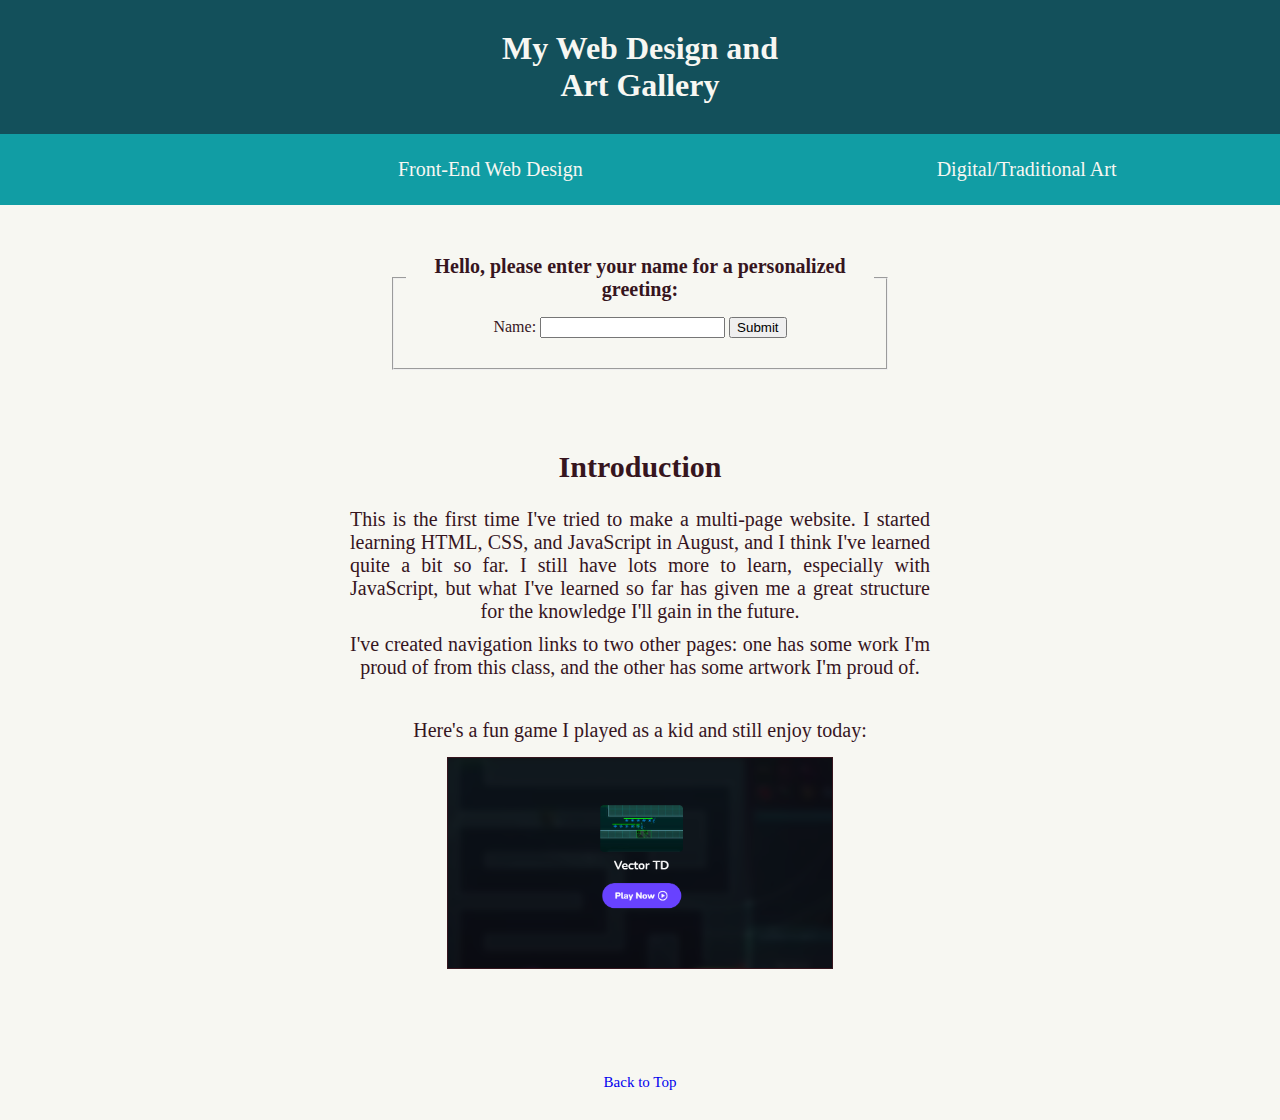
==== index.html @ f583fc67 "Update and rename final-project-landing.html to index.html" ====
<!DOCTYPE html>

<html lang="en">
    <head>
        <meta charset="UTF-8">
        <meta name="viewport" content="width=device-width, initial-scale=1.0">
        <title>Art Gallery</title>
        <link rel="stylesheet" href="css/final-project-style.css">
    </head>
    <body>
        <header>
            <h1 id="main-title">My Web Design and<br>Art Gallery</h1>
        </header>
        
        <nav>
            <ul>
                <li id="web"><a href="DIG-3174-projects.html">Front-End Web Design</a></li>
                <li id="graphic"><a href="graphic-design-projects.html">Digital/Traditional Art</a></li>
            </ul>
        </nav>

        <form name="myform">
            <fieldset>
                <legend>Hello, please enter your name for a personalized greeting:</legend>
                <label for="user-name">Name:</label>
                <input type="text" id="user-name">
                <input type="submit" id="submit">
            </fieldset>
        </form>

        <main id="landing">
            <article>
                <h2>Introduction</h2>
                <p>This is the first time I've tried to make a multi-page website. I started learning 
                    HTML, CSS, and JavaScript in August, and I think I've learned quite a bit so far. 
                    I still have lots more to learn, especially with JavaScript, but what I've learned
                    so far has given me a great structure for the knowledge I'll gain in the future.
                </p>
                <p>I've created navigation links to two other pages: one has some work I'm proud of 
                    from this class, and the other has some artwork I'm proud of.
                </p>
                <p>Here's a fun game I played as a kid and still enjoy today:</p>
    
                <a href="https://www.crazygames.com/game/vector-td"  target="_blank"><img id="vector" src="graphic-design-and-imgs/Vector-ss.png" alt="A screenshot of the Vector web game title"></a>
            </article>
        </main>

        <footer>
            <h6></h6>
            <a href="#main-title">Back to Top</a>
        </footer>
        <script src="js/final-project-script.js"></script>
    </body>
</html>
---- css/final-project-style.css ----
body {
    background-color: #F7F7F2;
    margin: 0;
    padding: 0;
}

header {
    background-color: #13505B;
}

h1 {
    text-align: center;
    font-family: Georgia, 'Times New Roman', Times, serif;
    color: #F7F7F2;
    padding: 30px;
    margin: 0;
}

#header {
    text-decoration: none;
}

nav {
    background-color: #119DA4;
    padding: 8px;
}

ul {
    list-style-type: none;
}

li {
    display: inline;
}

li a:hover {
    color: #36151E;
}

.clicked {
    font-size: 20px;
    color:#36151E
}

li a {
    font-size: 20px;
    color: #F7F7F2;
    text-decoration: none;
}

#web {
    margin-left: 350px;
}

#clicked-web {
    margin-left: 350px;
}

#graphic {
    margin-left: 350px;
}

#clicked-graphic {
    margin-left: 350px;
}

a:hover {
    color: #36151E;
}

form {
    text-align: center;
    margin: 10px 350px;
    padding: 40px 40px;
    color: #36151E;
}

legend {
    font-size: 20px;
    font-weight: bold;
}

#submit {
    margin-top: 10px;
    margin-bottom: 20px;
}

main {
    color: #36151E;
}

h2 {
    font-size: 30px;
    text-align: center;
    color: #36151E;
    margin-top: 40px;

}

p {
    font-size: 20px;
    text-align: justify;
    text-align-last: center;
    margin: 10px 350px;
}

p:last-of-type {
    margin-top: 40px;
}

img {
    border: solid #36151E 1px;
}

#vector {
    display: block;
    margin-top: 15px;
    margin-bottom: 50px;
    margin-left: auto;
    margin-right: auto;
    width: 30%;
}

h3 {
    text-align: center;
    padding-top: 50px;
}

#first-h3 {
    padding-top: 20px;
}

#small {
    display: block;
    width: 20%;
    margin: auto;
}

.big {
    width: 30%;
    margin: 5px 20px;
}

.center {
    display: block;
    margin: 5px 20px;
    margin-left: auto;
    margin-right: auto;
    width: 30%;
}

.rows::after {
    content: "";
    clear: both;
    display: table;
}

.gallery {
    float: left;
    width: 20%;
    margin: 0px 37px;
}

.gallery img {
    margin-left: 40px;
}

div img {
    width: 80%;
}

#three-pics::after {
    content: "";
    clear: both;
    display: table;
}

#three-pics h3 {
    float: left;
    margin-top: 80px;
    margin-left: 10px;
}

#three-pics img {
    float: left;
    width: 15%;
    margin: 100px 30px;
}

footer {
    text-align: center;
    font-size: 20px;
    margin-top: 100px;
}

footer a {
    font-size: 15px;
    text-decoration: none;
    padding-bottom: 30px;
}
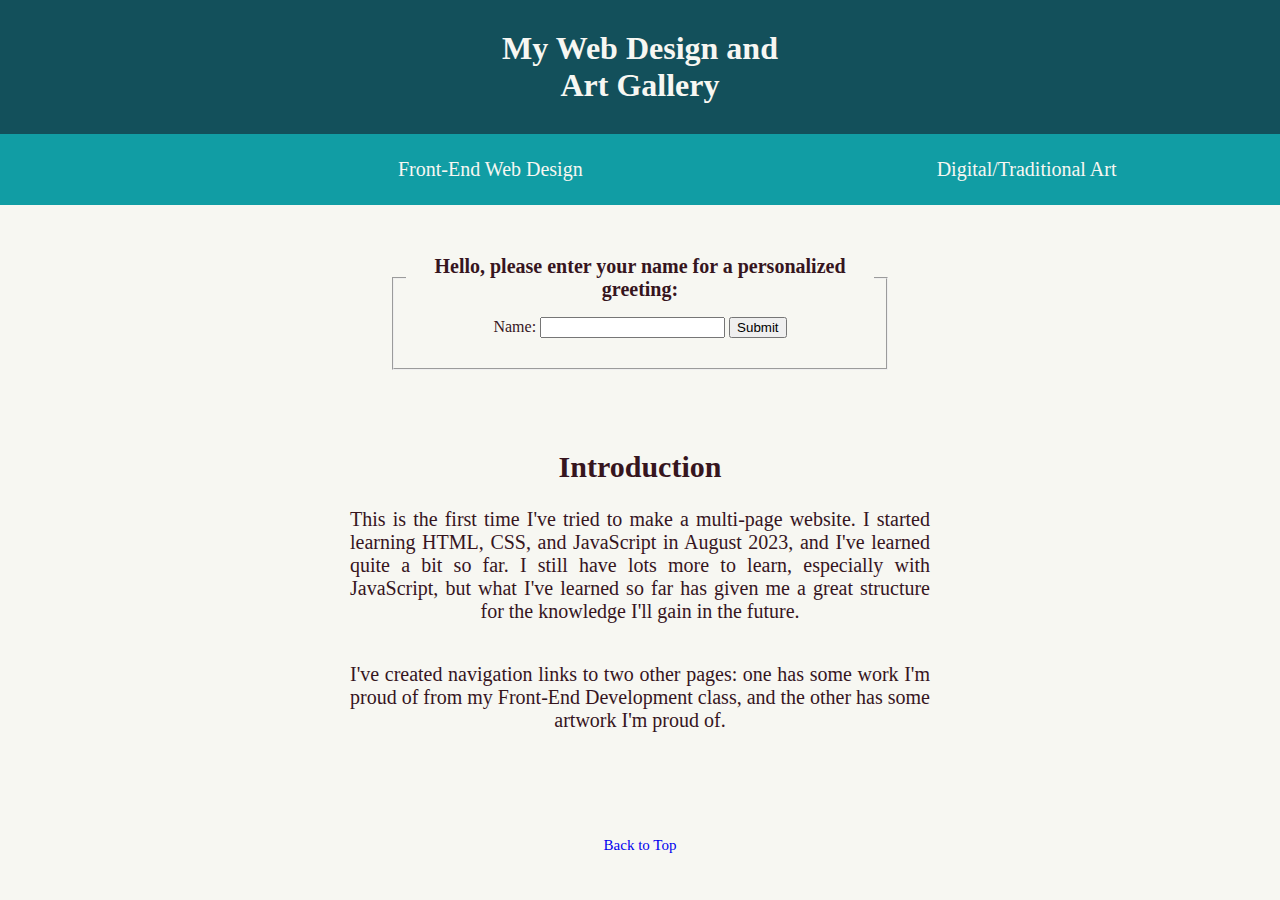
==== commit f40acc15: "removed game link, made edits to index.html" ====
--- a/index.html
+++ b/index.html
@@ -32,16 +32,13 @@
             <article>
                 <h2>Introduction</h2>
                 <p>This is the first time I've tried to make a multi-page website. I started learning 
-                    HTML, CSS, and JavaScript in August, and I think I've learned quite a bit so far. 
+                    HTML, CSS, and JavaScript in August 2023, and I've learned quite a bit so far. 
                     I still have lots more to learn, especially with JavaScript, but what I've learned
                     so far has given me a great structure for the knowledge I'll gain in the future.
                 </p>
                 <p>I've created navigation links to two other pages: one has some work I'm proud of 
-                    from this class, and the other has some artwork I'm proud of.
+                    from my Front-End Development class, and the other has some artwork I'm proud of.
                 </p>
-                <p>Here's a fun game I played as a kid and still enjoy today:</p>
-    
-                <a href="https://www.crazygames.com/game/vector-td"  target="_blank"><img id="vector" src="graphic-design-and-imgs/Vector-ss.png" alt="A screenshot of the Vector web game title"></a>
             </article>
         </main>
 
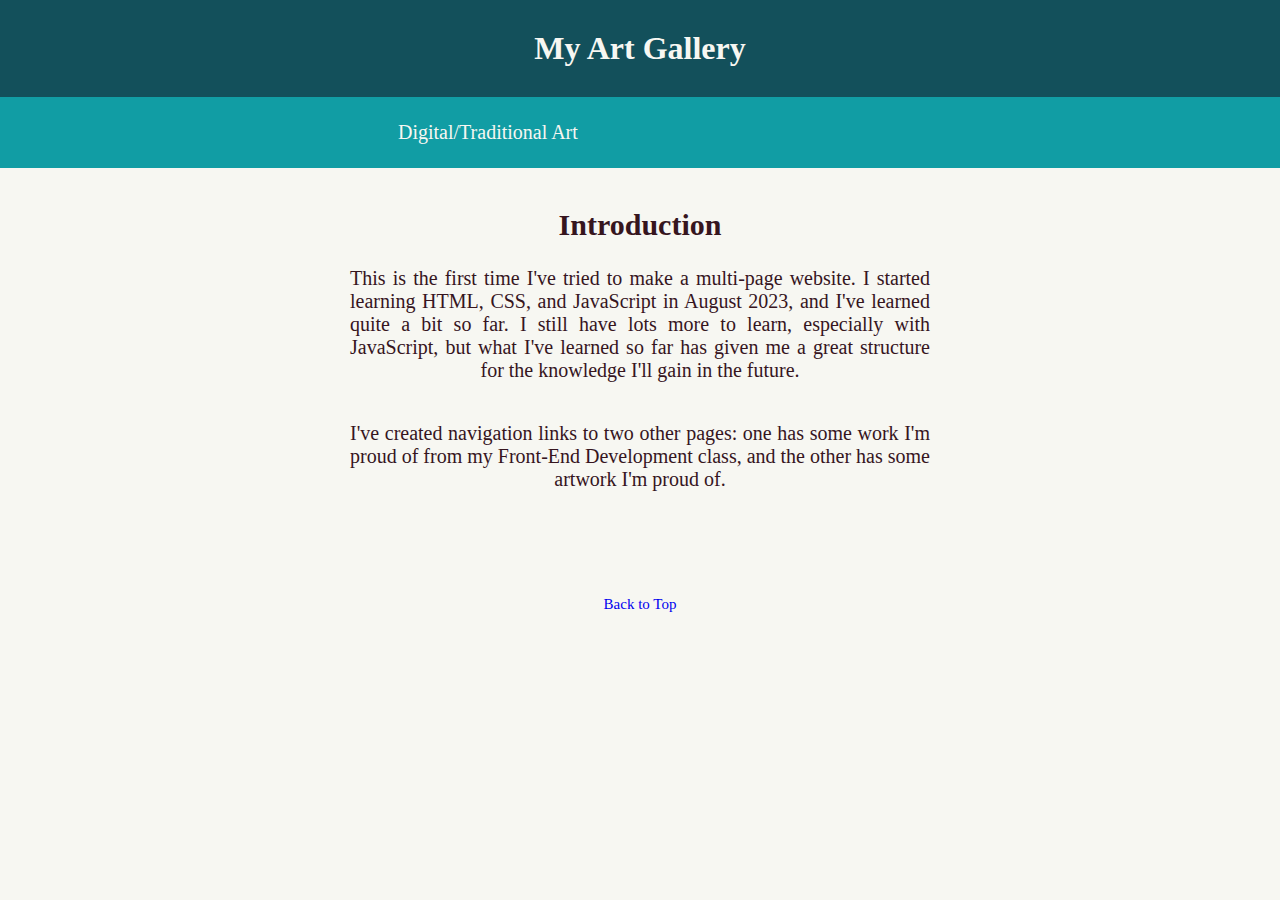
==== commit 2ea94cd8: "removed web design page from index.html" ====
--- a/index.html
+++ b/index.html
@@ -9,24 +9,14 @@
     </head>
     <body>
         <header>
-            <h1 id="main-title">My Web Design and<br>Art Gallery</h1>
+            <h1 id="main-title">My Art Gallery</h1>
         </header>
         
         <nav>
             <ul>
-                <li id="web"><a href="DIG-3174-projects.html">Front-End Web Design</a></li>
                 <li id="graphic"><a href="graphic-design-projects.html">Digital/Traditional Art</a></li>
             </ul>
         </nav>
-
-        <form name="myform">
-            <fieldset>
-                <legend>Hello, please enter your name for a personalized greeting:</legend>
-                <label for="user-name">Name:</label>
-                <input type="text" id="user-name">
-                <input type="submit" id="submit">
-            </fieldset>
-        </form>
 
         <main id="landing">
             <article>
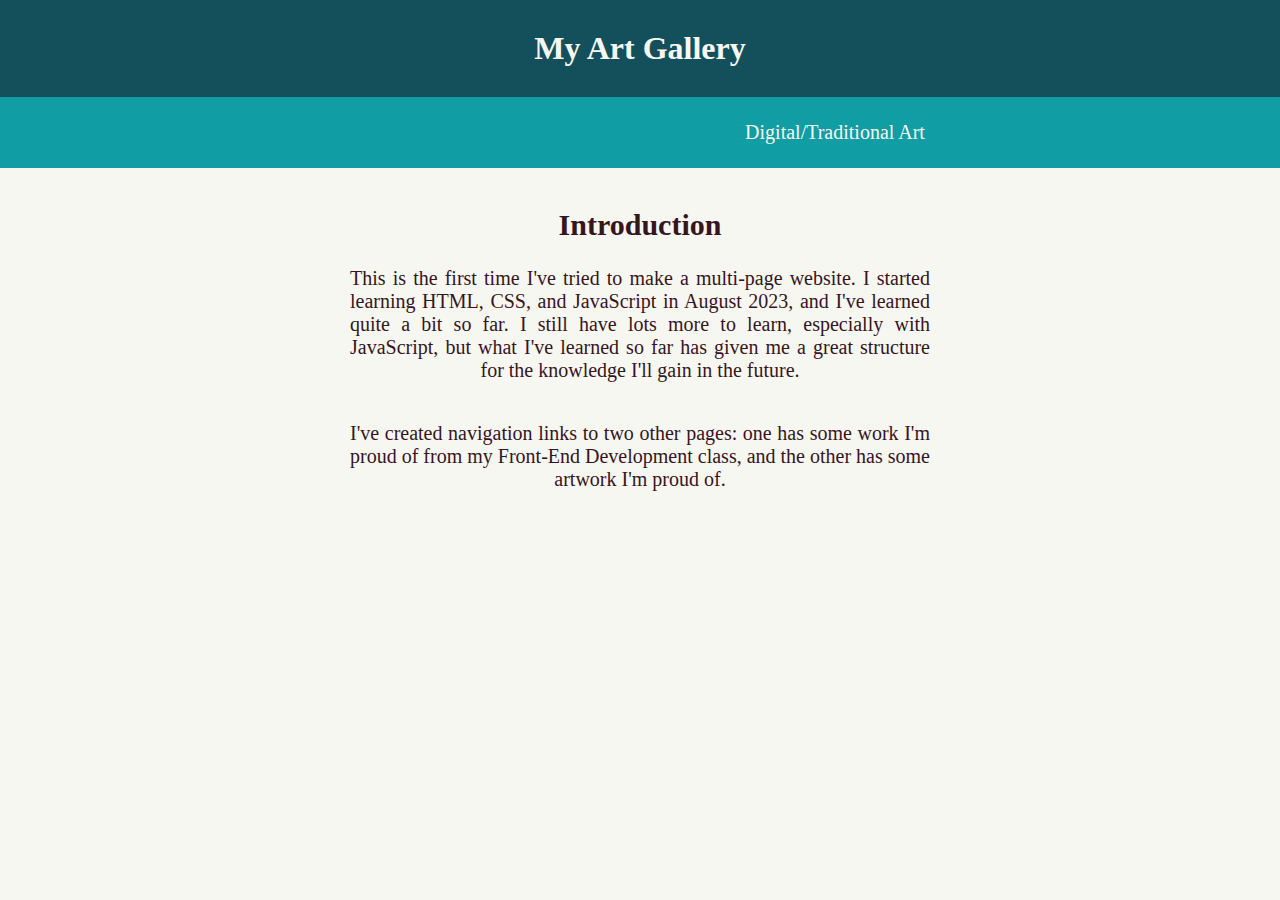
==== commit 7e940fb4: "Update index.html" ====
--- a/index.html
+++ b/index.html
@@ -32,10 +32,6 @@
             </article>
         </main>
 
-        <footer>
-            <h6></h6>
-            <a href="#main-title">Back to Top</a>
-        </footer>
         <script src="js/final-project-script.js"></script>
     </body>
 </html>
--- a/css/final-project-style.css
+++ b/css/final-project-style.css
@@ -23,6 +23,7 @@
 nav {
     background-color: #119DA4;
     padding: 8px;
+    text-align: center;
 }
 
 ul {
@@ -197,4 +198,4 @@
     font-size: 15px;
     text-decoration: none;
     padding-bottom: 30px;
-}+}
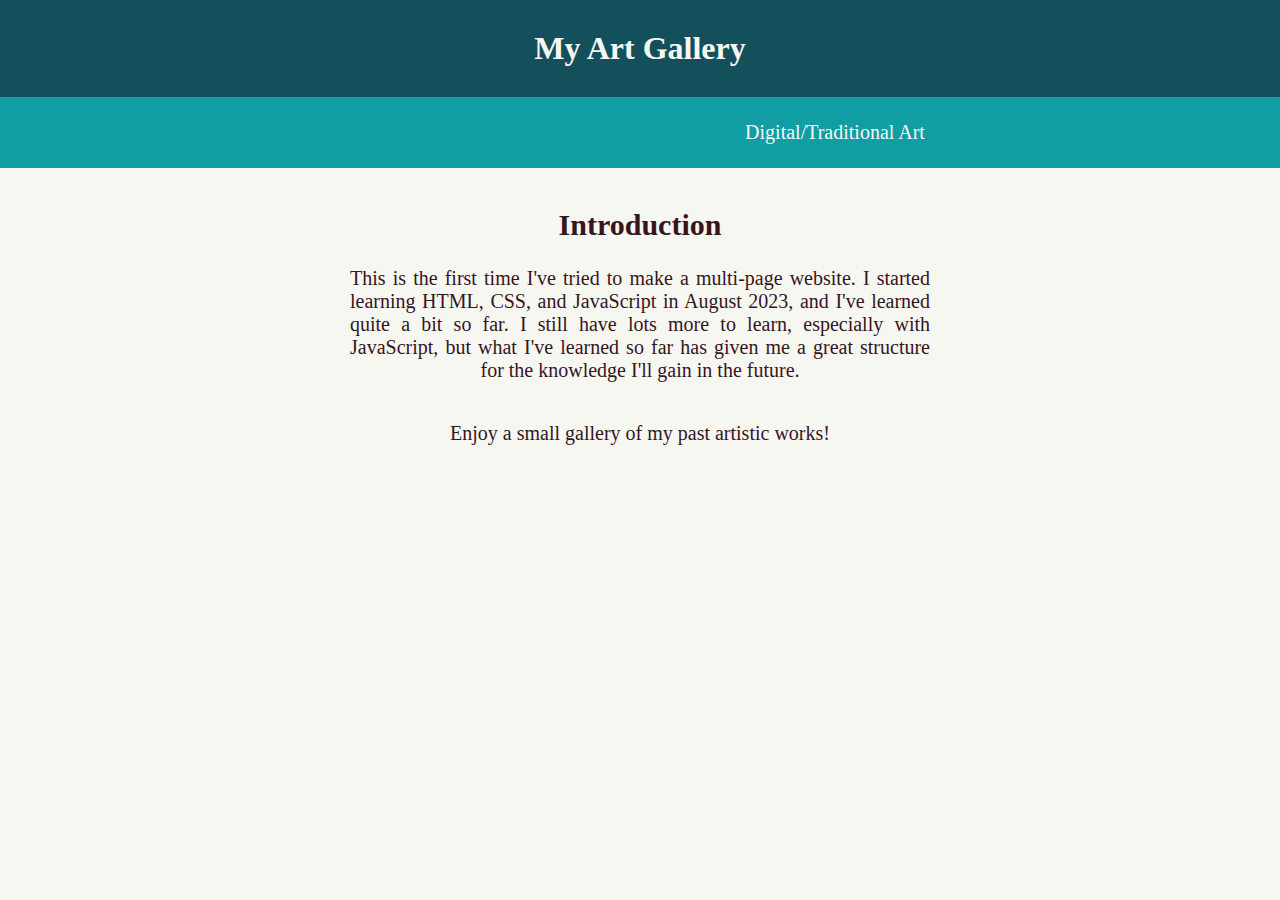
==== commit 7915ab28: "Update index.html" ====
--- a/index.html
+++ b/index.html
@@ -26,8 +26,7 @@
                     I still have lots more to learn, especially with JavaScript, but what I've learned
                     so far has given me a great structure for the knowledge I'll gain in the future.
                 </p>
-                <p>I've created navigation links to two other pages: one has some work I'm proud of 
-                    from my Front-End Development class, and the other has some artwork I'm proud of.
+                <p>Enjoy a small gallery of my past artistic works!
                 </p>
             </article>
         </main>
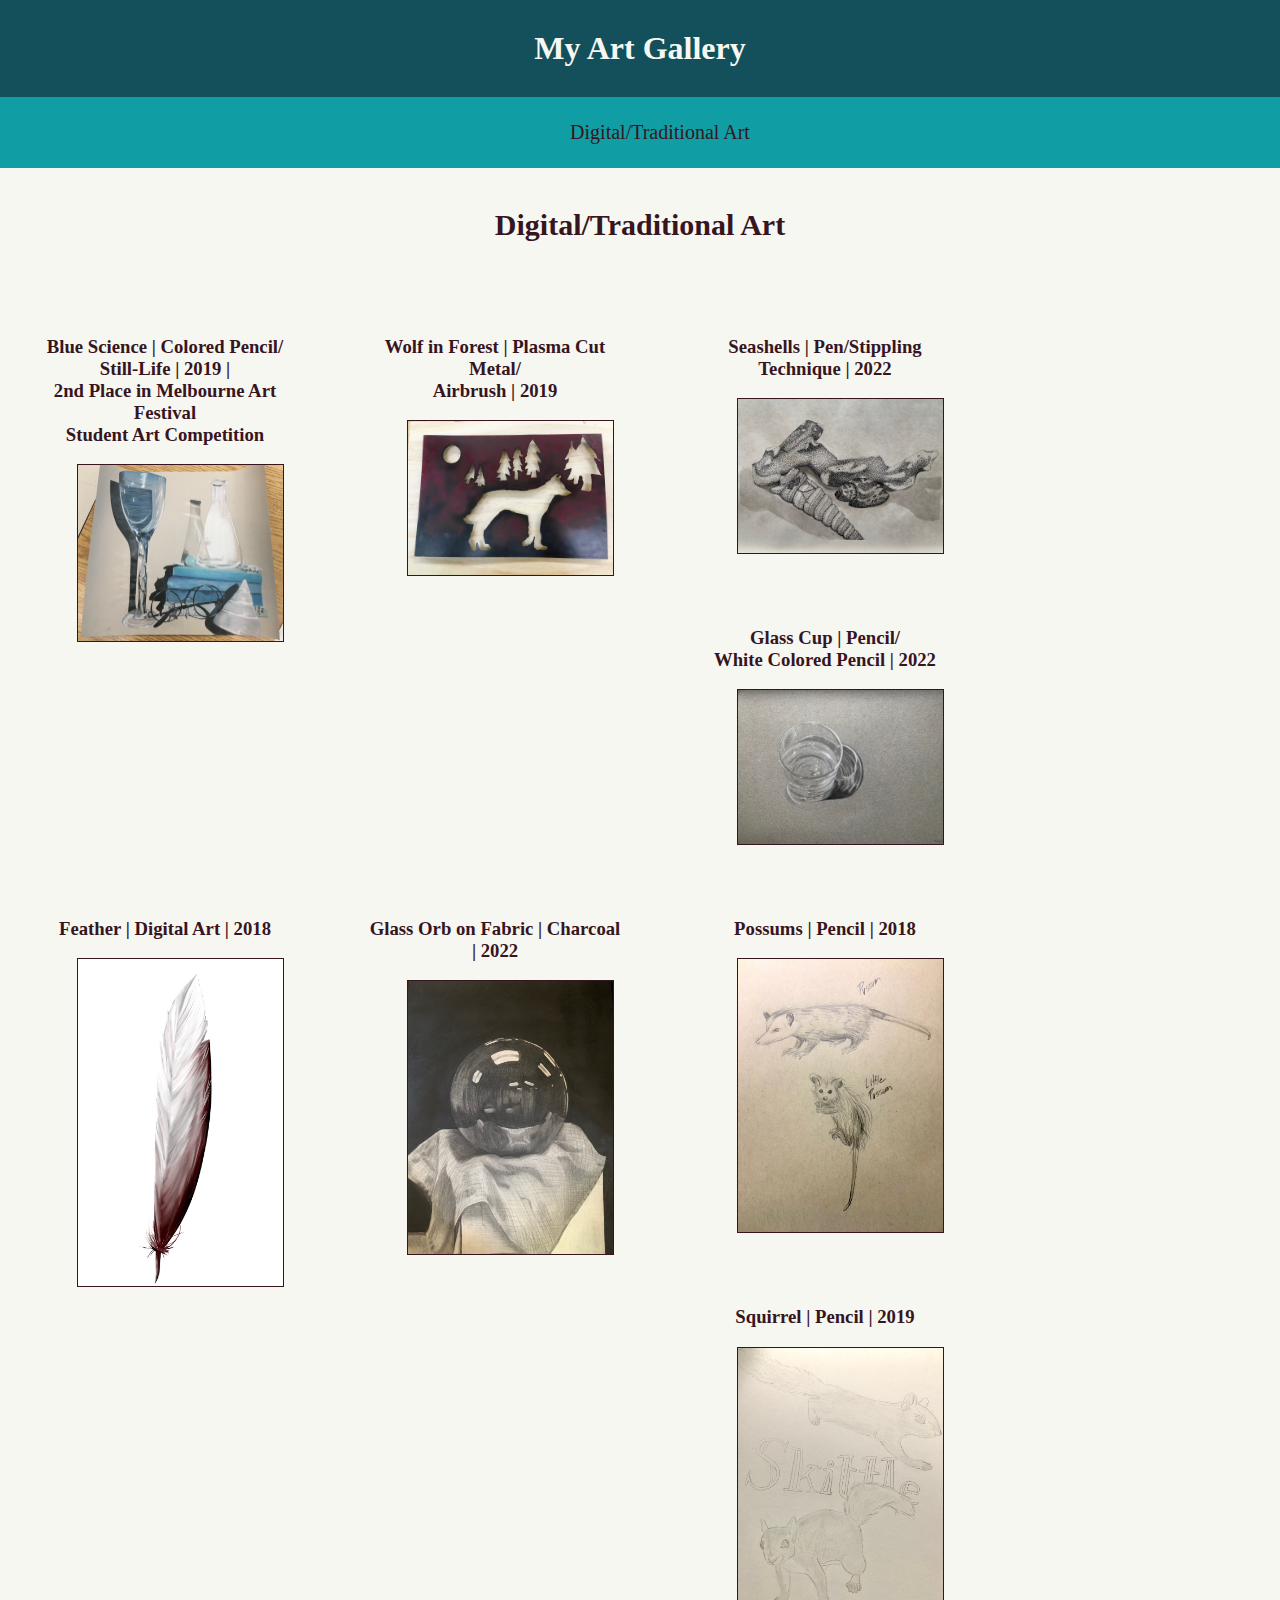
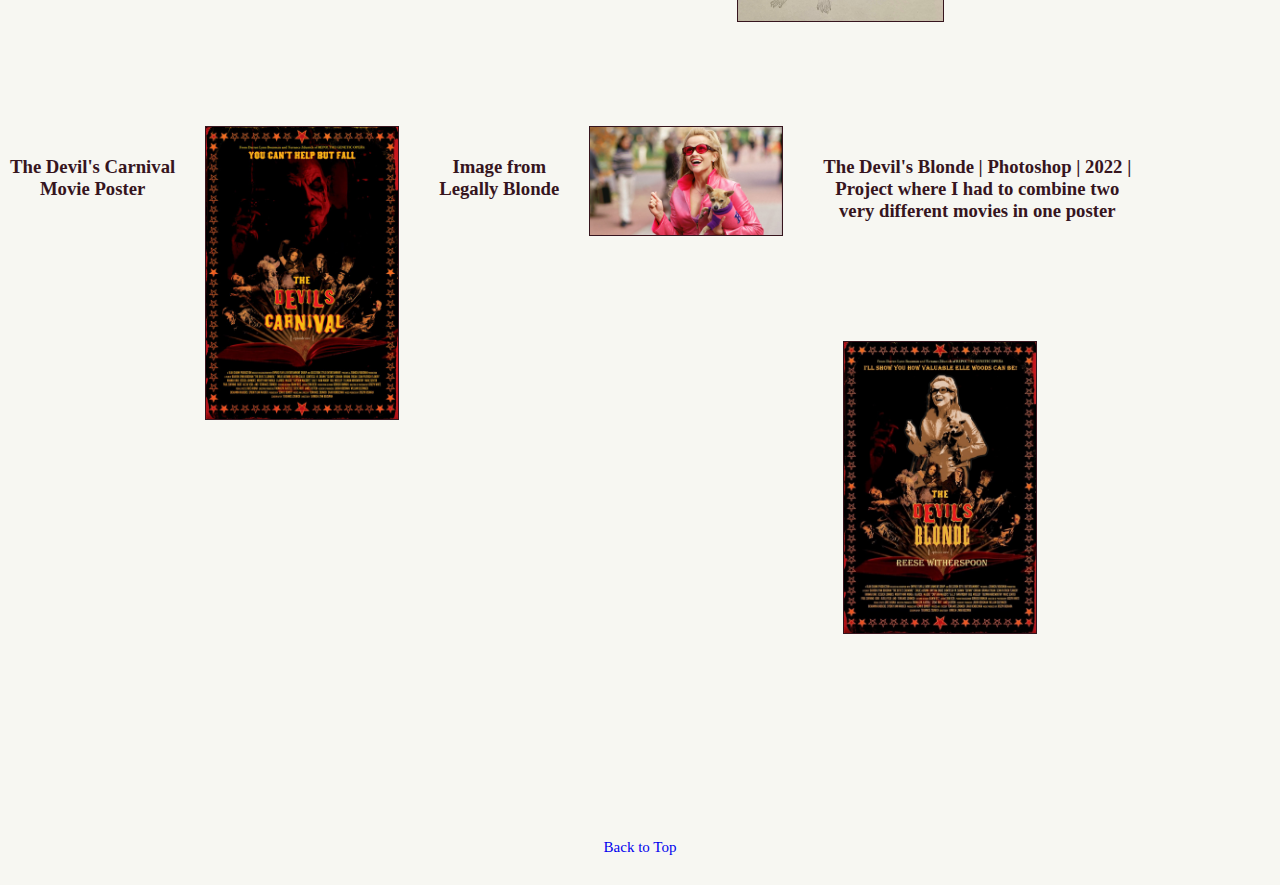
==== commit 6fea9835: "Update index.html" ====
--- a/index.html
+++ b/index.html
@@ -7,7 +7,7 @@
         <title>Art Gallery</title>
         <link rel="stylesheet" href="css/final-project-style.css">
     </head>
-    <body>
+<!--     <body>
         <header>
             <h1 id="main-title">My Art Gallery</h1>
         </header>
@@ -30,7 +30,69 @@
                 </p>
             </article>
         </main>
+ -->
+        <body>
+        <header>
+            <h1 id="main-title">My Art Gallery</h1>
+        </header>
+        
+        <nav>
+            <ul>
+                <li id="clicked-graphic" class="clicked">Digital/Traditional Art</li>
+            </ul>
+        </nav>
 
+        <main>
+        <h2>Digital/Traditional Art</h2>
+        <div class="rows">
+            <div class="gallery">
+                <h3 class="descr">Blue Science | Colored Pencil/<br>Still-Life | 2019 |<br>2nd Place in Melbourne Art Festival<br>Student Art Competition</h3>
+                <img src="graphic-design-and-imgs/still-life.jpg" alt="blue and white-themed still-life in colored pencil">
+            </div>
+            <div class="gallery">
+                <h3 class="descr">Wolf in Forest | Plasma Cut Metal/<br>Airbrush | 2019</h3>
+                <img src="graphic-design-and-imgs/metal.jpg" alt="a dark red sheet of metal with a wolf in a forest cut out from it">
+            </div>
+            <div class="gallery">
+                <h3 class="descr">Seashells | Pen/Stippling Technique | 2022</h3>
+                <img src="graphic-design-and-imgs/shells.jpg" alt="art of seashells done in pen with stippling technique">
+            </div>
+            <div class="gallery">
+                <h3 class="descr">Glass Cup | Pencil/<br>White Colored Pencil | 2022</h3>
+                <img src="graphic-design-and-imgs/glass.jpg" alt="reflective glass cup drawn in pencil and white colored pencil">
+            </div>
+        </div>
+        <div class="rows">
+            <div class="gallery">
+                <h3 class="descr">Feather | Digital Art | 2018</h3>
+                <img src="graphic-design-and-imgs/feather.jpg" alt="red and white digitally drawn feather">
+            </div>
+            <div class="gallery">
+                <h3 class="descr">Glass Orb on Fabric | Charcoal | 2022</h3>
+                <img src="graphic-design-and-imgs/orb.jpg" alt="glass orb sitting on fabric done in charcoal">
+            </div>
+            <div class="gallery">
+                <h3 class="descr">Possums | Pencil | 2018</h3>
+                <img src="graphic-design-and-imgs/possums.jpg" alt="two possums drawn in pencil">
+            </div>
+            <div class="gallery">
+                <h3 class="descr">Squirrel | Pencil | 2019</h3>
+                <img src="graphic-design-and-imgs/skittle.jpg" alt="two squirrels drawn in pencil with text: Skittle">
+            </div>
+        </div>
+        <div id="three-pics">
+            <h3 class="three-pics-descr">The Devil's Carnival<br>Movie Poster</h3>
+            <img src="graphic-design-and-imgs/devils-carnival.jpg" alt="The Devil's Carnival movie poster">
+            <h3 class="three-pics-descr">Image from<br>Legally Blonde</h3>
+            <img src="graphic-design-and-imgs/legally-blonde.jpg" alt="An image of Reese Witherspoon in Legally Blonde">
+            <h3 class="three-pics-descr">The Devil's Blonde | Photoshop | 2022 |<br>Project where I had to combine two<br>very different movies in one poster</h3>
+            <img src="graphic-design-and-imgs/devils-blonde.jpg" alt="An edited version of The Devil's Carnival Poster showing Reese Witherspoon; title is edited to say The Devil's Blonde">
+        </div>
+        </main>
+
+        <footer>
+            <a href="#main-title">Back to Top</a>
+        </footer>
         <script src="js/final-project-script.js"></script>
     </body>
 </html>
--- a/css/final-project-style.css
+++ b/css/final-project-style.css
@@ -49,30 +49,15 @@
     text-decoration: none;
 }
 
-#web {
-    margin-left: 350px;
+#graphic {
+    margin-left: -45px;
 }
 
-#clicked-web {
+/* #clicked-graphic {
     margin-left: 350px;
-}
-
-#graphic {
-    margin-left: 350px;
-}
-
-#clicked-graphic {
-    margin-left: 350px;
-}
+} */
 
 a:hover {
-    color: #36151E;
-}
-
-form {
-    text-align: center;
-    margin: 10px 350px;
-    padding: 40px 40px;
     color: #36151E;
 }
 
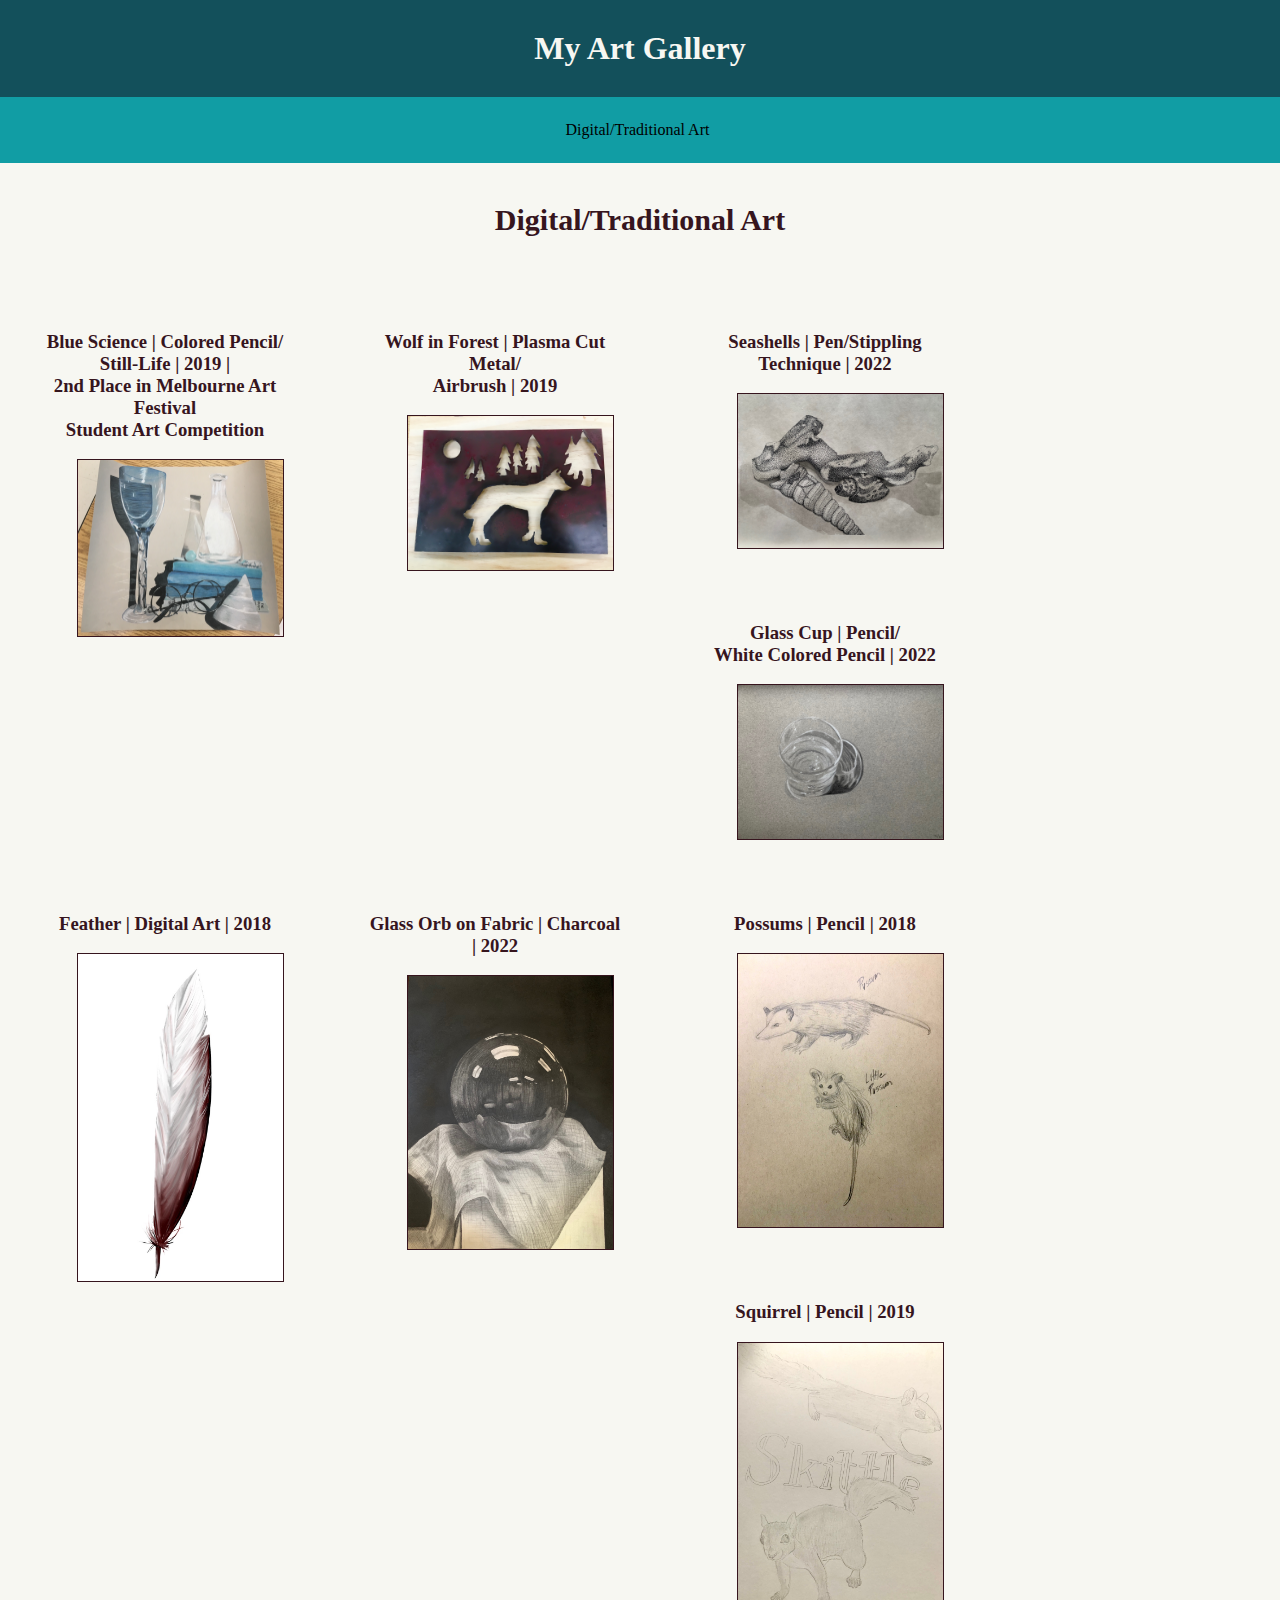
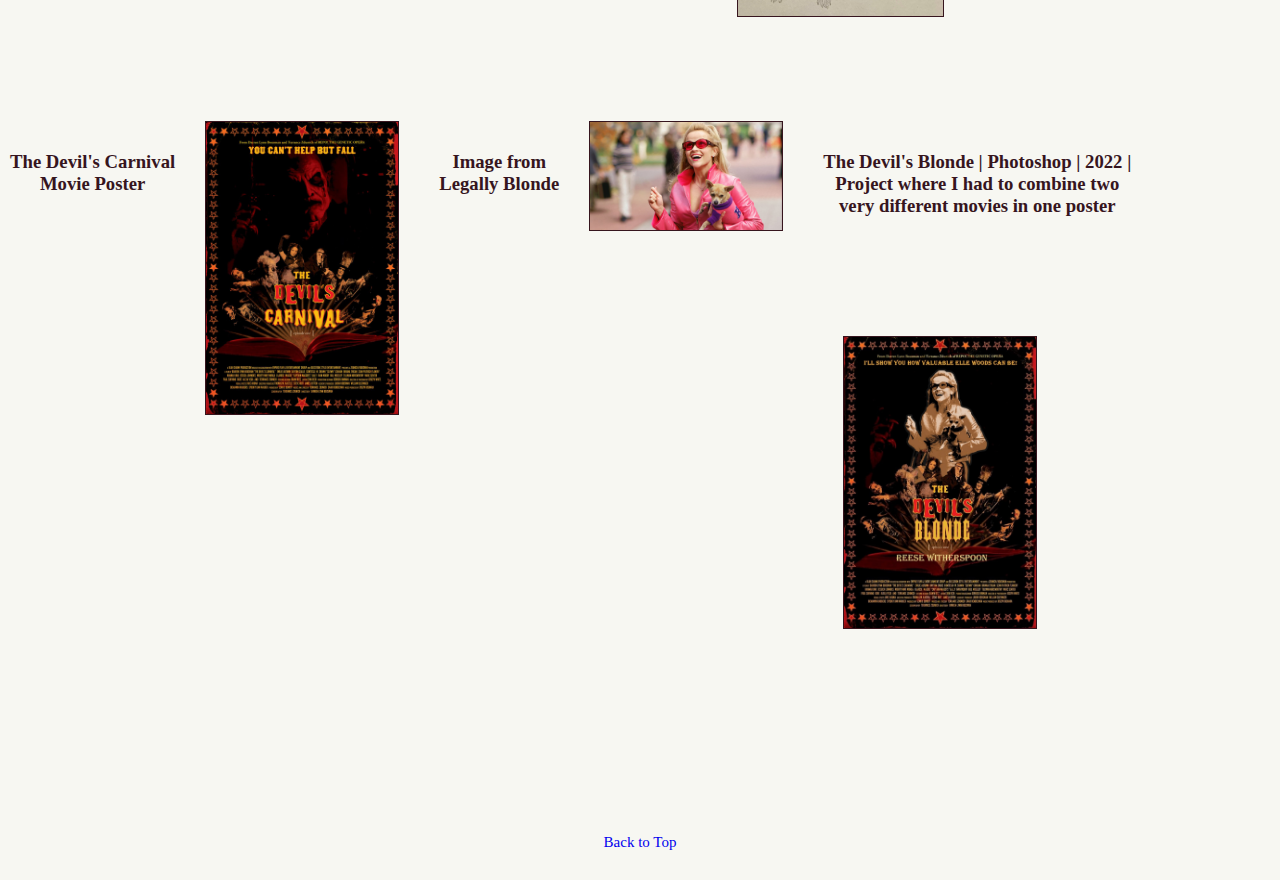
==== commit dfeb9f8b: "Update index.html" ====
--- a/index.html
+++ b/index.html
@@ -38,7 +38,7 @@
         
         <nav>
             <ul>
-                <li id="clicked-graphic" class="clicked">Digital/Traditional Art</li>
+                <li id="graphic">Digital/Traditional Art</li>
             </ul>
         </nav>
 
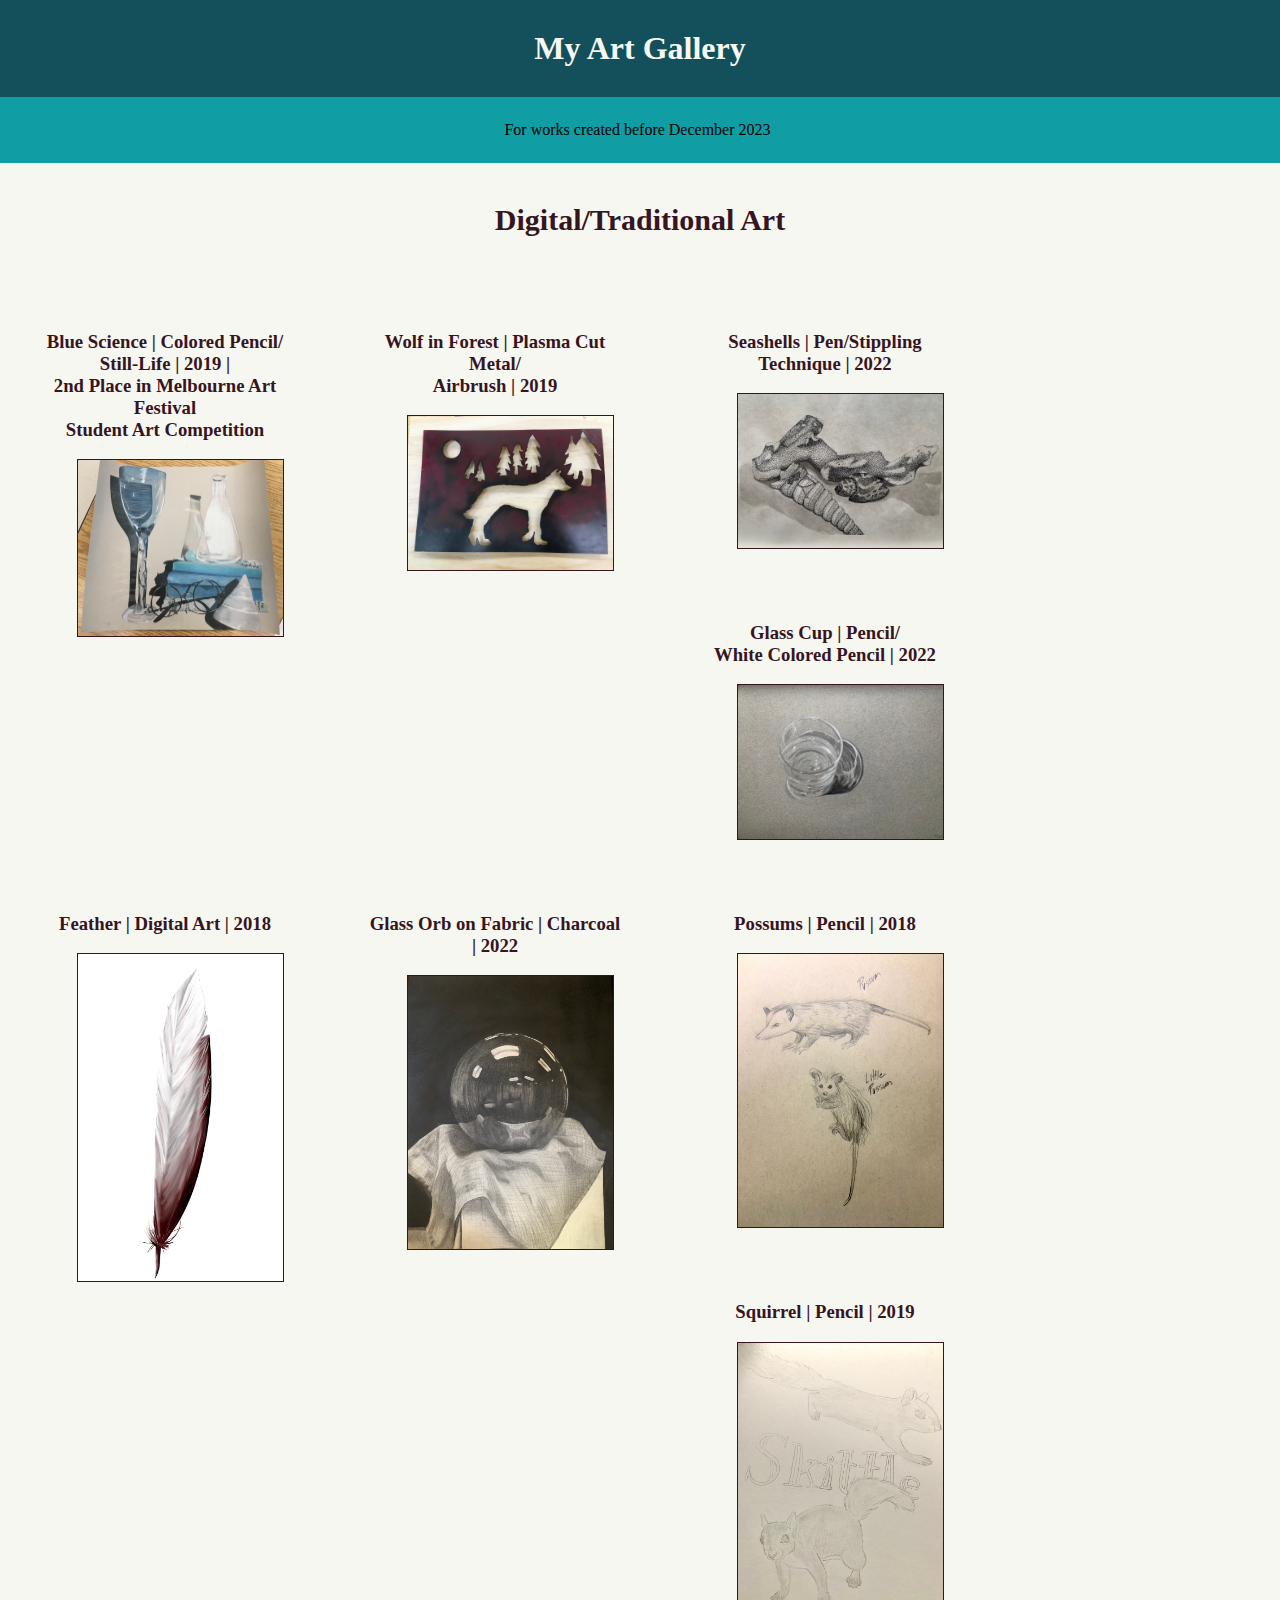
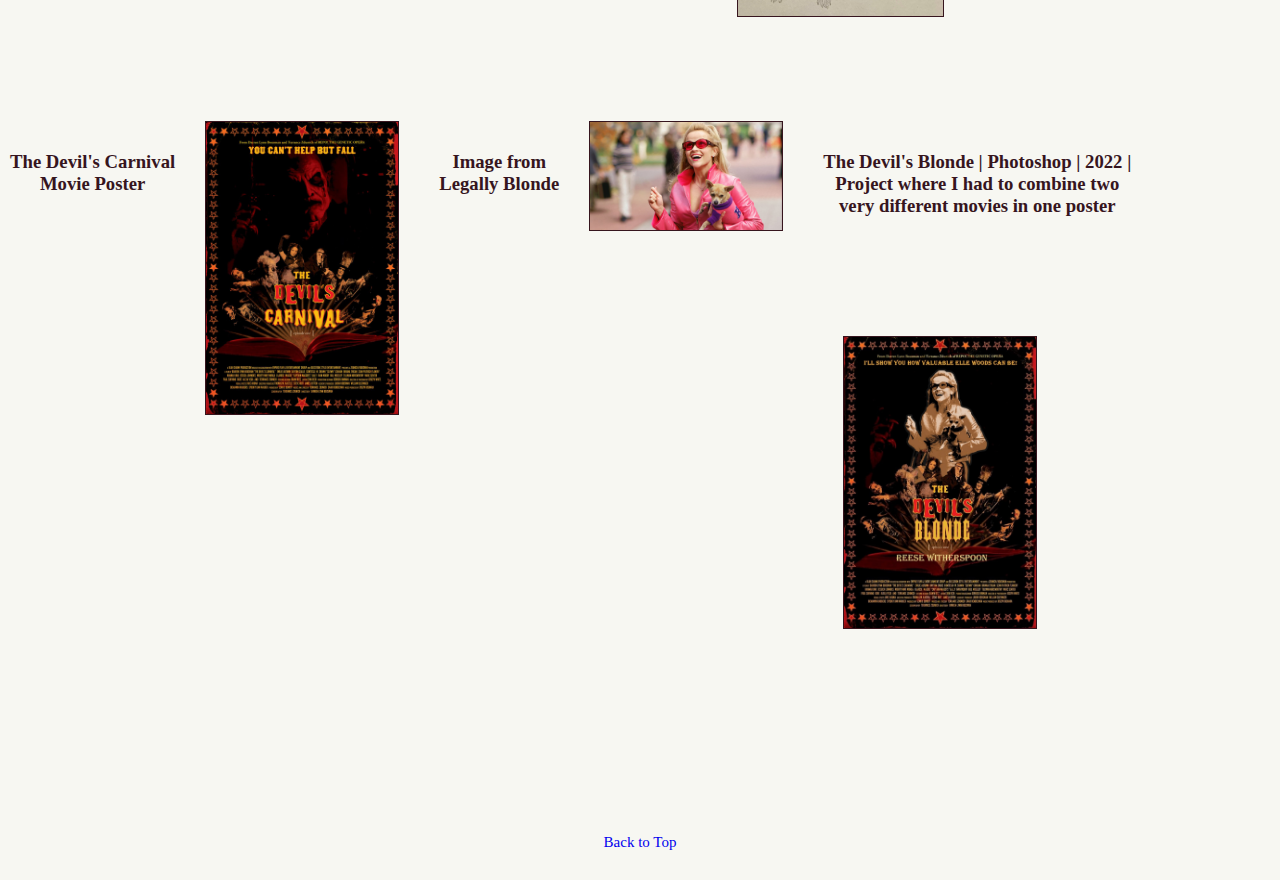
==== commit c49f4cb1: "Update index.html" ====
--- a/index.html
+++ b/index.html
@@ -38,7 +38,7 @@
         
         <nav>
             <ul>
-                <li id="graphic">Digital/Traditional Art</li>
+                <li id="graphic">For works created before December 2023</li>
             </ul>
         </nav>
 
